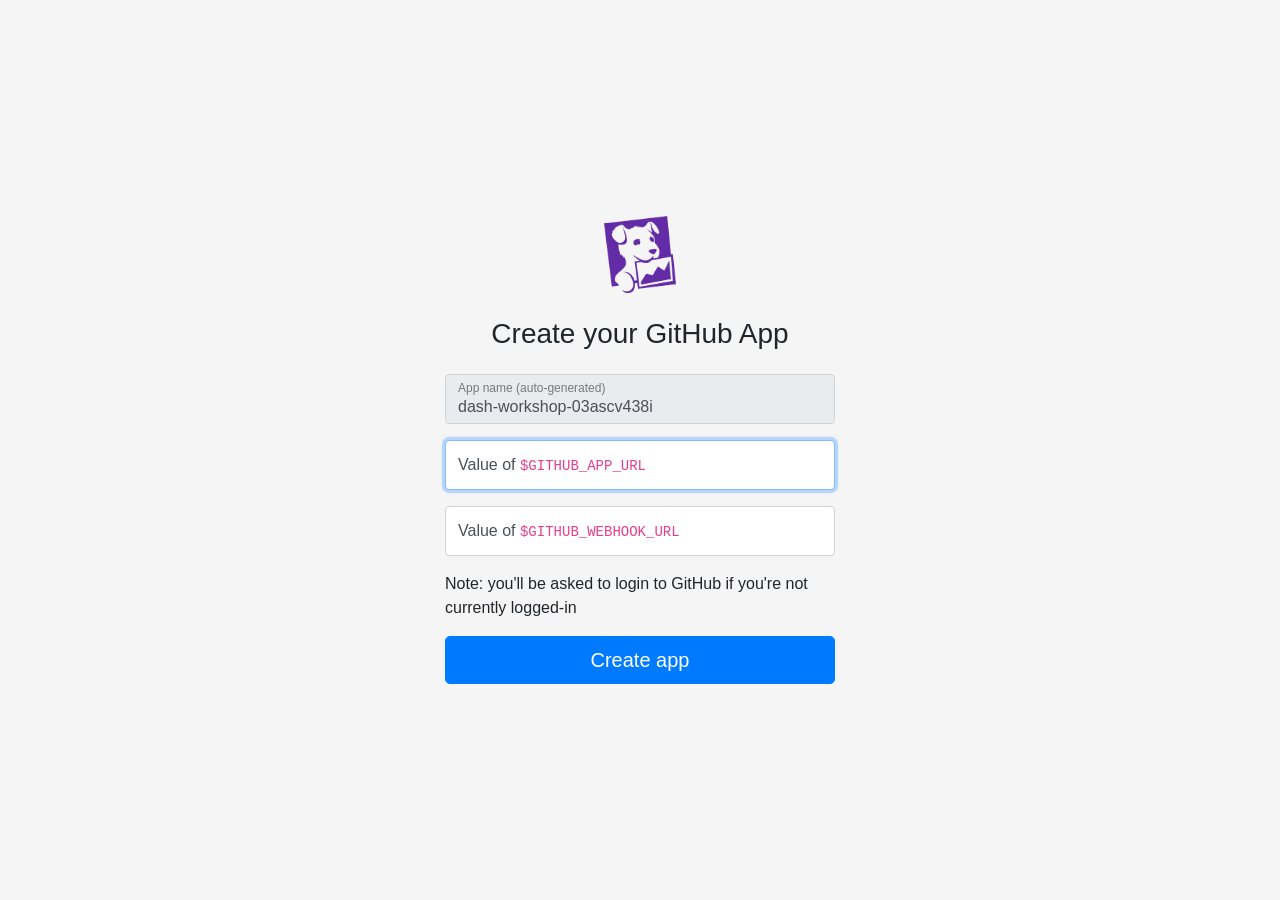
==== index.html @ 872db2d4 "feat: Initial commit from @maxday" ====
<!doctype html>
<html lang="en">
  <head>
    <meta charset="utf-8">
    <meta name="viewport" content="width=device-width, initial-scale=1, shrink-to-fit=no">
    <title>Create your GitHub app</title>
    <link href="bootstrap.min.css" rel="stylesheet">
    <link href="floating-labels.css" rel="stylesheet">
    <script src="./script.js"></script>
  </head>

  <body>
    <form class="form-signin" id="form" method="POST" action="https://github.com/settings/apps/new">
      <div class="text-center mb-4">
        <img class="mb-4" src="dd_icon_rgb.png" alt="" width="72">
        <h1 class="h3 mb-3 font-weight-normal">Create your GitHub App</h1>
      </div>

      <div class="form-label-group">
        <input type="text" id="inputAppName" class="form-control" placeholder="App name (auto-generated)" disabled>
        <label for="inputAppName">App name (auto-generated)</label>
      </div>

      <div class="form-label-group">
        <input type="text" id="inputAppUrl" class="form-control" placeholder="Value of $GITHUB_APP_URL" autofocus>
        <label for="inputAppUrl">Value of <code>$GITHUB_APP_URL</code></label>
      </div>

      <div class="form-label-group">
        <input type="text" id="inputWebhookUrl" class="form-control" placeholder="Value of $GITHUB_WEBHOOK_URL">
        <label for="inputWebhookUrl">Value of <code>$GITHUB_WEBHOOK_URL</code></label>
      </div>

      <p>Note: you'll be asked to login to GitHub if you're not currently logged-in</p>
      <button id="inputSubmit" class="btn btn-lg btn-primary btn-block" type="button">Create app</button>
      <textarea name="manifest" rows=10 cols=100 id="manifest" class="hidden"></textarea>
    </form>
    </body>
</html>
---- floating-labels.css ----
:root {
    --input-padding-x: .75rem;
    --input-padding-y: .75rem;
  }
  
  html,
  body {
    height: 100%;
  }
  
  body {
    display: -ms-flexbox;
    display: -webkit-box;
    display: flex;
    -ms-flex-align: center;
    -ms-flex-pack: center;
    -webkit-box-align: center;
    align-items: center;
    -webkit-box-pack: center;
    justify-content: center;
    padding-top: 40px;
    padding-bottom: 40px;
    background-color: #f5f5f5;
  }
  
  .form-signin {
    width: 100%;
    max-width: 420px;
    padding: 15px;
    margin: 0 auto;
  }
  
  .form-label-group {
    position: relative;
    margin-bottom: 1rem;
  }
  
  .form-label-group > input,
  .form-label-group > label {
    padding: var(--input-padding-y) var(--input-padding-x);
  }
  
  .form-label-group > label {
    position: absolute;
    top: 0;
    left: 0;
    display: block;
    width: 100%;
    margin-bottom: 0; /* Override default `<label>` margin */
    line-height: 1.5;
    color: #495057;
    border: 1px solid transparent;
    border-radius: .25rem;
    transition: all .1s ease-in-out;
  }
  
  .form-label-group input::-webkit-input-placeholder {
    color: transparent;
  }
  
  .form-label-group input:-ms-input-placeholder {
    color: transparent;
  }
  
  .form-label-group input::-ms-input-placeholder {
    color: transparent;
  }
  
  .form-label-group input::-moz-placeholder {
    color: transparent;
  }
  
  .form-label-group input::placeholder {
    color: transparent;
  }
  
  .form-label-group input:not(:placeholder-shown) {
    padding-top: calc(var(--input-padding-y) + var(--input-padding-y) * (2 / 3));
    padding-bottom: calc(var(--input-padding-y) / 3);
  }
  
  .form-label-group input:not(:placeholder-shown) ~ label {
    padding-top: calc(var(--input-padding-y) / 3);
    padding-bottom: calc(var(--input-padding-y) / 3);
    font-size: 12px;
    color: #777;
  }

  .hidden {
    display: none;
  }
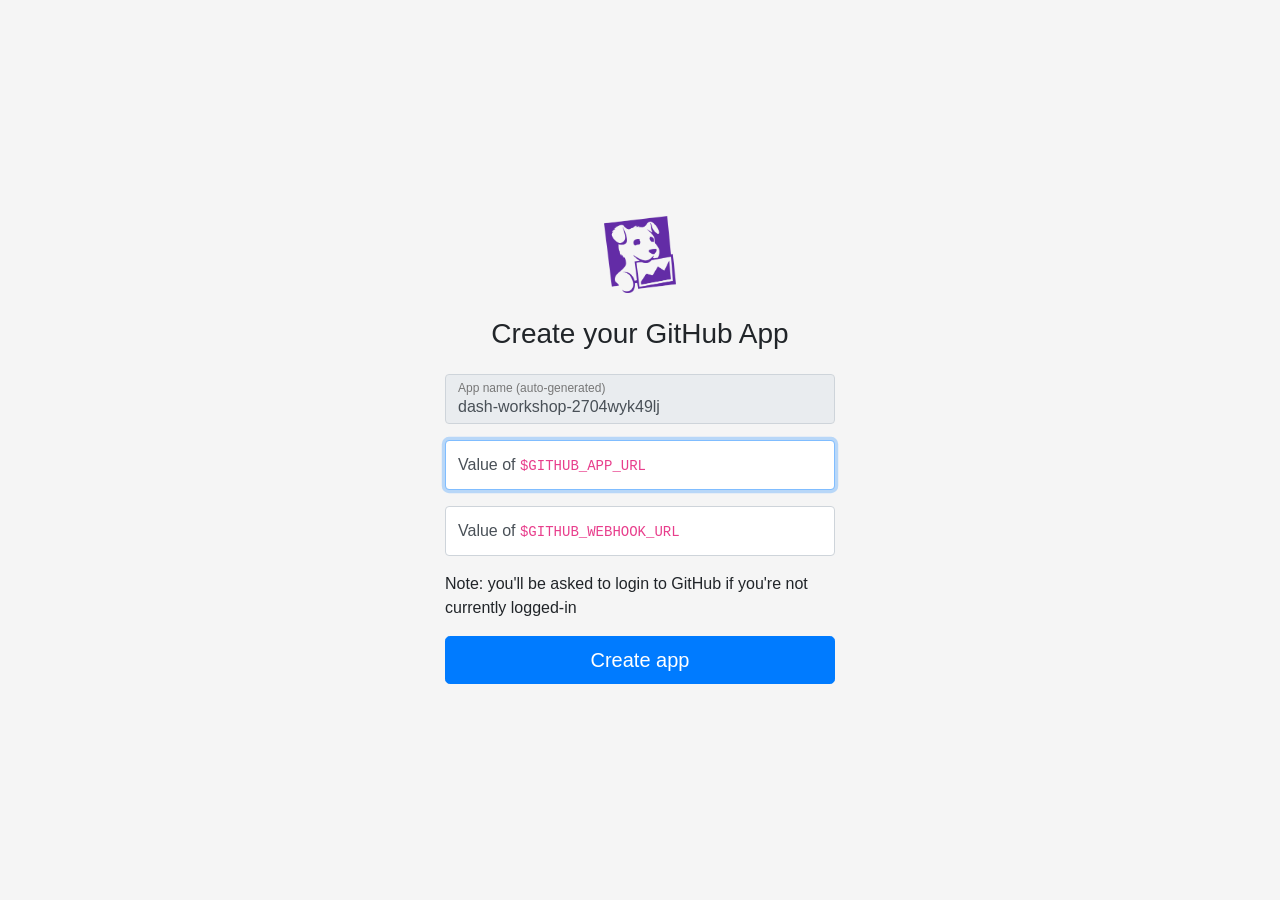
==== commit 9bf763ef: "add alert if urls are wrong" ====
--- a/index.html
+++ b/index.html
@@ -15,7 +15,9 @@
         <img class="mb-4" src="dd_icon_rgb.png" alt="" width="72">
         <h1 class="h3 mb-3 font-weight-normal">Create your GitHub App</h1>
       </div>
-
+      <div class="alert alert-danger hidden" id="alert" role="alert">
+        Incorrect URL values detected.
+      </div>
       <div class="form-label-group">
         <input type="text" id="inputAppName" class="form-control" placeholder="App name (auto-generated)" disabled>
         <label for="inputAppName">App name (auto-generated)</label>
--- a/floating-labels.css
+++ b/floating-labels.css
@@ -88,4 +88,4 @@
 
   .hidden {
     display: none;
-  }+  }
